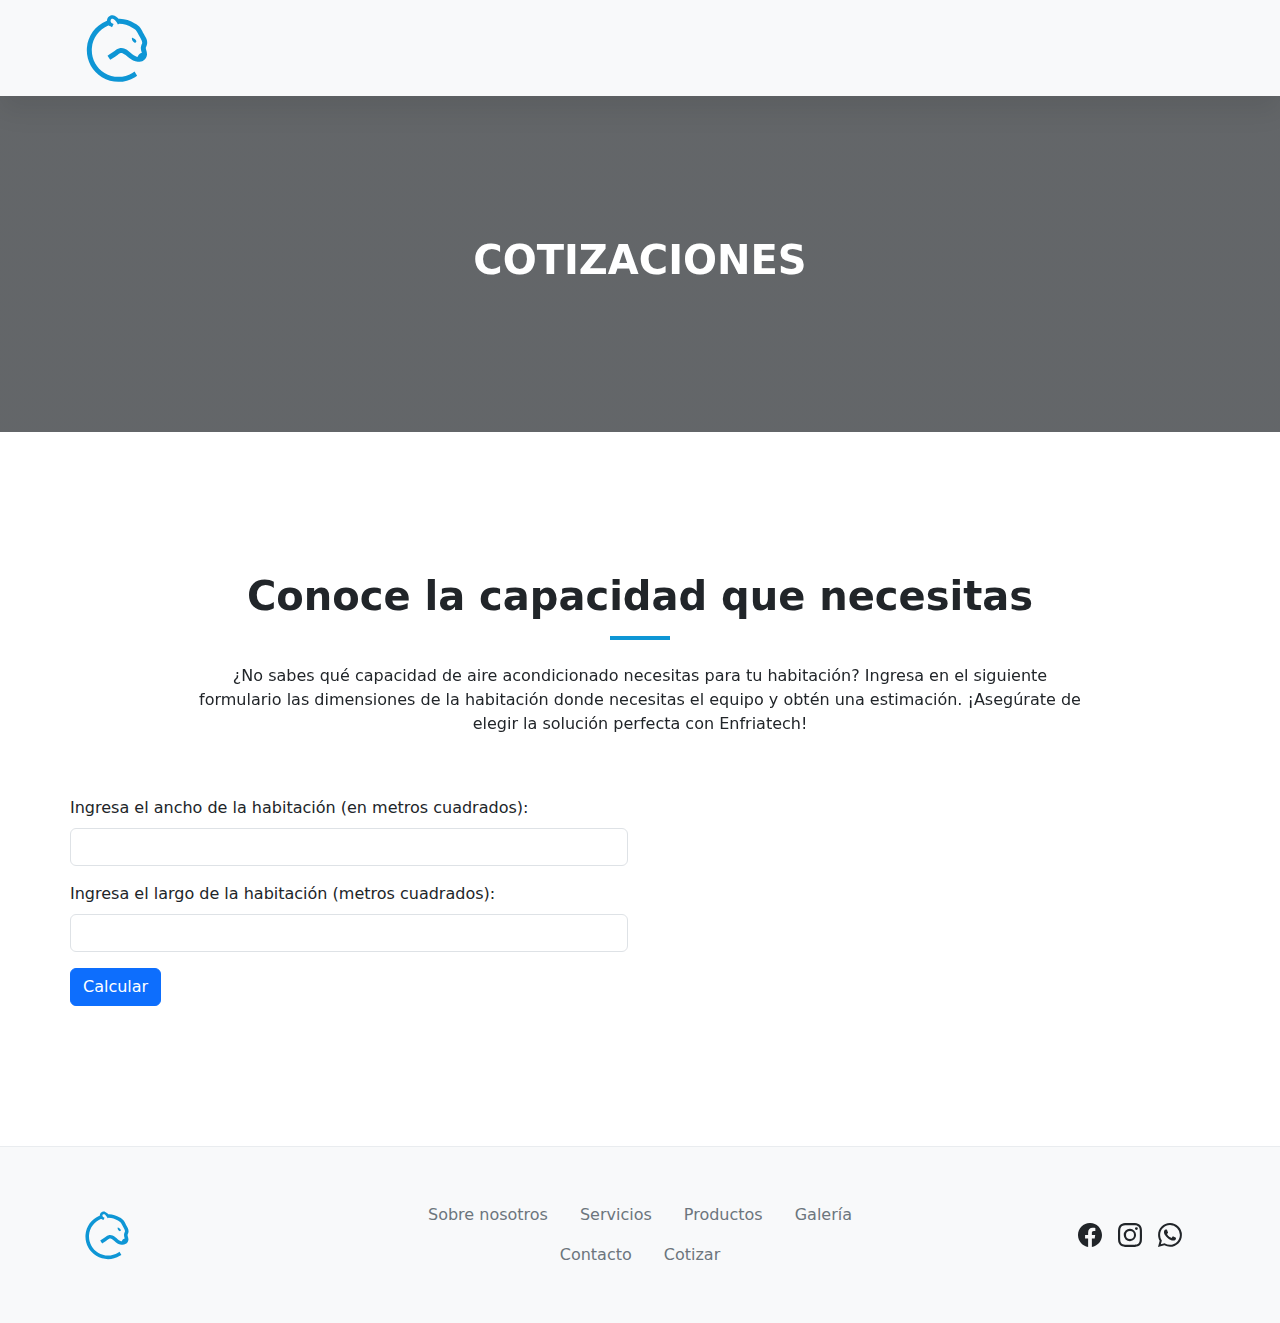
==== cotizacion.html @ b60d428d "Avance" ====
<!DOCTYPE html>
<html lang="es">
<head>
    <!-- METADATOS -->
    <meta charset="UTF-8">
    <meta name="viewport" content="width=device-width, initial-scale=1.0">
    <meta name="title" content="Enfríatech El Salvador | Servicios de Aire Acondicionado">
    <meta name="description" content="Enfriatech ofrece servicios de instalación, mantenimiento y reparación de aire acondicionado en El Salvador.">
    <meta name="keywords" content="aire acondicionado, climatización, El Salvador, instalación de aire acondicionado, mantenimiento de aire acondicionado, reparación de aire acondicionado, Enfriatech, soluciones de aire acondicionado, sistemas de climatización, eficiencia energética.">
    <meta name="robots" content="index, follow">
    <meta name="language" content="Spanish">
    <meta name="author" content="Alicia Linares, Rodrigo Flores, Rodrigo Álcantara, Carlos Lima">
    
    <!-- TITULO -->
    <title>Enfríatech El Salvador | Servicios de Aire Acondicionado</title>

    <!-- ICONO -->
    <link rel="shortcut icon" href="/src/img/bearblue.svg" type="image/x-icon">

    <!-- HOJA DE ESTILO-->
    <link rel="stylesheet" href="src/css/style.css">

    <!-- JAVASCRIPT -->
    <script src="/src/js/script.js" defer></script>

    <!-- BOOTSTRAP -->
    <link href="https://cdn.jsdelivr.net/npm/bootstrap@5.3.3/dist/css/bootstrap.min.css" rel="stylesheet" integrity="sha384-QWTKZyjpPEjISv5WaRU9OFeRpok6YctnYmDr5pNlyT2bRjXh0JMhjY6hW+ALEwIH" crossorigin="anonymous">
    <link rel="stylesheet" href="https://cdn.jsdelivr.net/npm/bootstrap-icons@1.11.3/font/bootstrap-icons.min.css">

    <!-- AOS -->
    <link href="https://unpkg.com/aos@2.3.1/dist/aos.css" rel="stylesheet">

</head>
<body>
    <!-- NAVBAR -->
    <nav class="navbar navbar-expand-md bg-light sticky-top">
        <div class="container">
            <a class="navbar-brand" href="/index.html">
                <img src="./src/img/bearblue.svg" class="img-fluid" width="70px" alt="Logo de Enfríatech">
            </a>
        </div>
    </nav>

    <!-- ENCABEZADO -->
    <section id="cotizador-encabezado" class="d-flex align-items-center text-center section-padding">
        <div class="container">
            <div class="row">
                <div class="col-12">
                    <h1 data-aos="fade-left" class="text-uppercase text-white fw-semibold display-6">COTIZACIONES</h1>
                </div>
            </div>
        </div>
    </section>
    
    <section class="container section-padding">
        <div class="row">
            <div class="col-12 text-center" data-aos="fade-down" data-aos-delay="50">
                <div class="section-title">
                    <h1 class="display-6 fw-semibold">Conoce la capacidad que necesitas</h1>
                    <div class="line"></div>
                    <p>
                        ¿No sabes qué capacidad de aire acondicionado necesitas para tu habitación? Ingresa en el siguiente formulario las dimensiones de la habitación donde necesitas el equipo y obtén una estimación. <span>¡Asegúrate de elegir la solución perfecta con Enfriatech!</span>
                    </p>
                </div>
            </div>
        </div>
        <div class="row">
            <div class="d-flex justify-content-center align-items-center gap-4">
                <div class="col-lg-6 col-md-12">
                    <!--FORMULARIO DE CALCULO DE CAPACIDAD-->
                   <form id="formulario-capacidad">
                       <div class="mb-3">
                           <label for="ancho" class="form-label">Ingresa el ancho de la habitación (en metros cuadrados): </label>
                           <input type="text" class="form-control" id="ancho">
                       </div>
                       <div class="mb-3">
                           <label for="largo" class="form-label">Ingresa el largo de la habitación (metros cuadrados): </label>
                           <input type="text" class="form-control" id="largo">
                       </div>
                       <button type="submit" class="btn btn-primary" onclick="return CalcularBTU()">Calcular</button>
                   </form>
               </div>
               <div id="contenedor-form-capacidad" class="col-lg-6 col-md-12">
                   <!-- 
                   <div class="col">
                       <div class="card">
                           <div class="card-body">
                           <h5 class="card-title">BTUS</h5>
                               <div class="d-flex flex-column">
                                   <p class="card-text">
                                       VOLTAJES
                                   </p>
                                   <p class="card-text">
                                       MARCAS
                                   </p>
                               </div>
                           </div>
                       </div>
                   </div>
                   -->
               </div>
            </div>
        </div>
    </section>




    <!-- FOOTER -->
    <footer class="footer">
        <div class="bg-light py-3 py-md-5 py-xl-8 border-top border-light-subtle">
          <div class="container overflow-hidden">
            <div class="row gy-3 gy-md-5 gy-xl-0 align-items-sm-center">
              <div class="col-xs-12 col-sm-6 col-xl-3 order-0 order-xl-0">
                <div class="footer-logo-wrapper text-center text-sm-start">
                  <a href="#!">
                    <img src="./src/img/bearblue.svg" class="img-fluid" width="50px" alt="Logo de Enfríatech">
                  </a>
                </div>
              </div>
      
              <div class="col-xs-12 col-xl-6 order-2 order-xl-1">
                    <ul class="nav justify-content-center">
                        <li class="nav-item">
                            <a class="nav-link link-secondary px-2 px-md-3" href="#about">Sobre nosotros</a>
                        </li>
                        <li class="nav-item">
                            <a class="nav-link link-secondary px-2 px-md-3" href="#services">Servicios</a>
                        </li>
                        <li class="nav-item">
                            <a class="nav-link link-secondary px-2 px-md-3" href="#products">Productos</a>
                        </li>
                        <li class="nav-item">
                            <a class="nav-link link-secondary px-2 px-md-3" href="#gallery">Galería</a>
                        </li>
                        <li class="nav-item">
                            <a class="nav-link link-secondary px-2 px-md-3" href="#contact">Contacto</a>
                        </li>
                        <li class="nav-item">
                            <a class="nav-link link-secondary px-2 px-md-3" href="/cotizacion.html">Cotizar</a>
                        </li>
                    </ul>
              </div>
      
              <div class="col-xs-12 col-sm-6 col-xl-3 order-1 order-xl-2">
                <div class="social-media-wrapper">
                  <ul class="list-unstyled m-0 p-0 d-flex justify-content-center justify-content-sm-end">
                    <li class="me-3">
                        <a href="https://www.facebook.com/enfriatechsv" target="_blank" class="link-dark link-opacity-75-hover">
                            <svg xmlns="http://www.w3.org/2000/svg" width="24" height="24" fill="currentColor" class="bi bi-facebook" viewBox="0 0 16 16">
                                <path d="M16 8.049c0-4.446-3.582-8.05-8-8.05C3.58 0-.002 3.603-.002 8.05c0 4.017 2.926 7.347 6.75 7.951v-5.625h-2.03V8.05H6.75V6.275c0-2.017 1.195-3.131 3.022-3.131.876 0 1.791.157 1.791.157v1.98h-1.009c-.993 0-1.303.621-1.303 1.258v1.51h2.218l-.354 2.326H9.25V16c3.824-.604 6.75-3.934 6.75-7.951"/>
                            </svg>
                        </a>
                    </li>
                    <li class="me-3">
                        <a href="https://www.instagram.com/enfriatechsv/" target="_blank" class="link-dark link-opacity-75-hover">
                            <svg xmlns="http://www.w3.org/2000/svg" width="24" height="24" fill="currentColor" class="bi bi-instagram" viewBox="0 0 16 16">
                            <path d="M8 0C5.829 0 5.556.01 4.703.048 3.85.088 3.269.222 2.76.42a3.917 3.917 0 0 0-1.417.923A3.927 3.927 0 0 0 .42 2.76C.222 3.268.087 3.85.048 4.7.01 5.555 0 5.827 0 8.001c0 2.172.01 2.444.048 3.297.04.852.174 1.433.372 1.942.205.526.478.972.923 1.417.444.445.89.719 1.416.923.51.198 1.09.333 1.942.372C5.555 15.99 5.827 16 8 16s2.444-.01 3.298-.048c.851-.04 1.434-.174 1.943-.372a3.916 3.916 0 0 0 1.416-.923c.445-.445.718-.891.923-1.417.197-.509.332-1.09.372-1.942C15.99 10.445 16 10.173 16 8s-.01-2.445-.048-3.299c-.04-.851-.175-1.433-.372-1.941a3.926 3.926 0 0 0-.923-1.417A3.911 3.911 0 0 0 13.24.42c-.51-.198-1.092-.333-1.943-.372C10.443.01 10.172 0 7.998 0h.003zm-.717 1.442h.718c2.136 0 2.389.007 3.232.046.78.035 1.204.166 1.486.275.373.145.64.319.92.599.28.28.453.546.598.92.11.281.24.705.275 1.485.039.843.047 1.096.047 3.231s-.008 2.389-.047 3.232c-.035.78-.166 1.203-.275 1.485a2.47 2.47 0 0 1-.599.919c-.28.28-.546.453-.92.598-.28.11-.704.24-1.485.276-.843.038-1.096.047-3.232.047s-2.39-.009-3.233-.047c-.78-.036-1.203-.166-1.485-.276a2.478 2.478 0 0 1-.92-.598 2.48 2.48 0 0 1-.6-.92c-.109-.281-.24-.705-.275-1.485-.038-.843-.046-1.096-.046-3.233 0-2.136.008-2.388.046-3.231.036-.78.166-1.204.276-1.486.145-.373.319-.64.599-.92.28-.28.546-.453.92-.598.282-.11.705-.24 1.485-.276.738-.034 1.024-.044 2.515-.045v.002zm4.988 1.328a.96.96 0 1 0 0 1.92.96.96 0 0 0 0-1.92zm-4.27 1.122a4.109 4.109 0 1 0 0 8.217 4.109 4.109 0 0 0 0-8.217zm0 1.441a2.667 2.667 0 1 1 0 5.334 2.667 2.667 0 0 1 0-5.334z" />
                            </svg>
                        </a>
                    </li>
                    <li class="me-3">
                        <a href="https://wa.me/50378338114" target="_blank" class="link-dark link-opacity-75-hover">
                            <svg xmlns="http://www.w3.org/2000/svg" width="24" height="24" fill="currentColor" class="bi bi-whatsapp" viewBox="0 0 16 16">
                                <path d="M13.601 2.326A7.85 7.85 0 0 0 7.994 0C3.627 0 .068 3.558.064 7.926c0 1.399.366 2.76 1.057 3.965L0 16l4.204-1.102a7.9 7.9 0 0 0 3.79.965h.004c4.368 0 7.926-3.558 7.93-7.93A7.9 7.9 0 0 0 13.6 2.326zM7.994 14.521a6.6 6.6 0 0 1-3.356-.92l-.24-.144-2.494.654.666-2.433-.156-.251a6.56 6.56 0 0 1-1.007-3.505c0-3.626 2.957-6.584 6.591-6.584a6.56 6.56 0 0 1 4.66 1.931 6.56 6.56 0 0 1 1.928 4.66c-.004 3.639-2.961 6.592-6.592 6.592m3.615-4.934c-.197-.099-1.17-.578-1.353-.646-.182-.065-.315-.099-.445.099-.133.197-.513.646-.627.775-.114.133-.232.148-.43.05-.197-.1-.836-.308-1.592-.985-.59-.525-.985-1.175-1.103-1.372-.114-.198-.011-.304.088-.403.087-.088.197-.232.296-.346.1-.114.133-.198.198-.33.065-.134.034-.248-.015-.347-.05-.099-.445-1.076-.612-1.47-.16-.389-.323-.335-.445-.34-.114-.007-.247-.007-.38-.007a.73.73 0 0 0-.529.247c-.182.198-.691.677-.691 1.654s.71 1.916.81 2.049c.098.133 1.394 2.132 3.383 2.992.47.205.84.326 1.129.418.475.152.904.129 1.246.08.38-.058 1.171-.48 1.338-.943.164-.464.164-.86.114-.943-.049-.084-.182-.133-.38-.232"/>
                            </svg>
                        </a>
                    </li>
                  </ul>
                </div>
              </div>
            </div>
          </div>
        </div>
    </footer>

    <!-- BOOTSTRAP -->
    <script src="https://cdn.jsdelivr.net/npm/bootstrap@5.3.3/dist/js/bootstrap.bundle.min.js" integrity="sha384-YvpcrYf0tY3lHB60NNkmXc5s9fDVZLESaAA55NDzOxhy9GkcIdslK1eN7N6jIeHz" crossorigin="anonymous"></script>
    <!-- AOS -->
    <script src="https://unpkg.com/aos@2.3.1/dist/aos.js"></script>
    <script>
        AOS.init({});
    </script>
</body>
</html>
---- src/css/style.css ----
@import url('https://fonts.googleapis.com/css2?family=Montserrat:ital,wght@0,100..900;1,100..900&family=Poppins:ital,wght@0,100;0,200;0,300;0,400;0,500;0,600;0,700;0,800;0,900;1,100;1,200;1,300;1,400;1,500;1,600;1,700;1,800;1,900&family=Quicksand:wght@300..700&display=swap');

/* RAIZ */

:root {
    --c-dark: #212529;
    --c-brand: #0e96d5;
    --box-shadow: 0px 15px 25px rgba(0,0,0,0.08);
    --transition: all 0.5s ease;
}

/* NAVBAR */
.navbar {
    box-shadow: var(--box-shadow);
}

.navbar-nav .nav-link {
    font-weight: 400;
    color: var(--c-dark);
}

.navbar-nav .nav-link.active {
    color: var(--c-brand);
}

/* SECCION HERO */
#hero {
    background: linear-gradient(rgba(33,37,41, 0.7), rgba(33,37,41, 0.7)), url(/src/img/hero.jpg);
    background-position: center;
    background-size: cover;
}

#hero span{
    text-decoration: underline #53add7;
}


/* SECCIONES */
.section-padding {
    padding-top: 140px;
    padding-bottom: 140px;
}

.section-title {
    margin-bottom: 60px;
}

.section-title .line {
    width: 60px;
    height: 4px;
    background-color: var(--c-brand);
    margin: 16px auto 24px auto;
}

.section-title p {
    max-width: 900px;
    margin-left: auto;
    margin-right: auto;
}

/* SECCION SERVICIOS*/

.service, .product{ /* Añade box shadow a las cards de servicios y productos */
    height: 100%;
    box-shadow: 0px 15px 25px rgba(0,0,0,0.08);;
}

.service::after {
    content: "";
    width: 40px;
    height: 40px;
    background: rgba(var(--c-brand-rgb), 0.2);
    position: absolute;
    bottom: 0;
    right: 0;
    transition: var(--transition);
}

.service:hover::after {
    width: 100%;
    height: 100%;
    background: var(--c-brand);
    z-index: -1;
}

.service:hover h5,
.service:hover p {
    color: white;
}

/* SECCION PRODUCTOS */
.carousel img {
    width: 100%;
    height: 300px;
    object-fit: scale-down;
    object-position: center;
}

/* SECCION GALERIA */
.col img {
    margin-top: 8px;
    vertical-align: middle;
    width: 100%;
}


#cotizador-encabezado{
    background: linear-gradient(rgba(33,37,41, 0.7), rgba(33,37,41, 0.7)), url('https://reefairconditioning.com.au/wp-content/uploads/2021/03/Reef-Air-Conditioning-Services.jpg');
    background-position: center;
    background-size: contain;
}
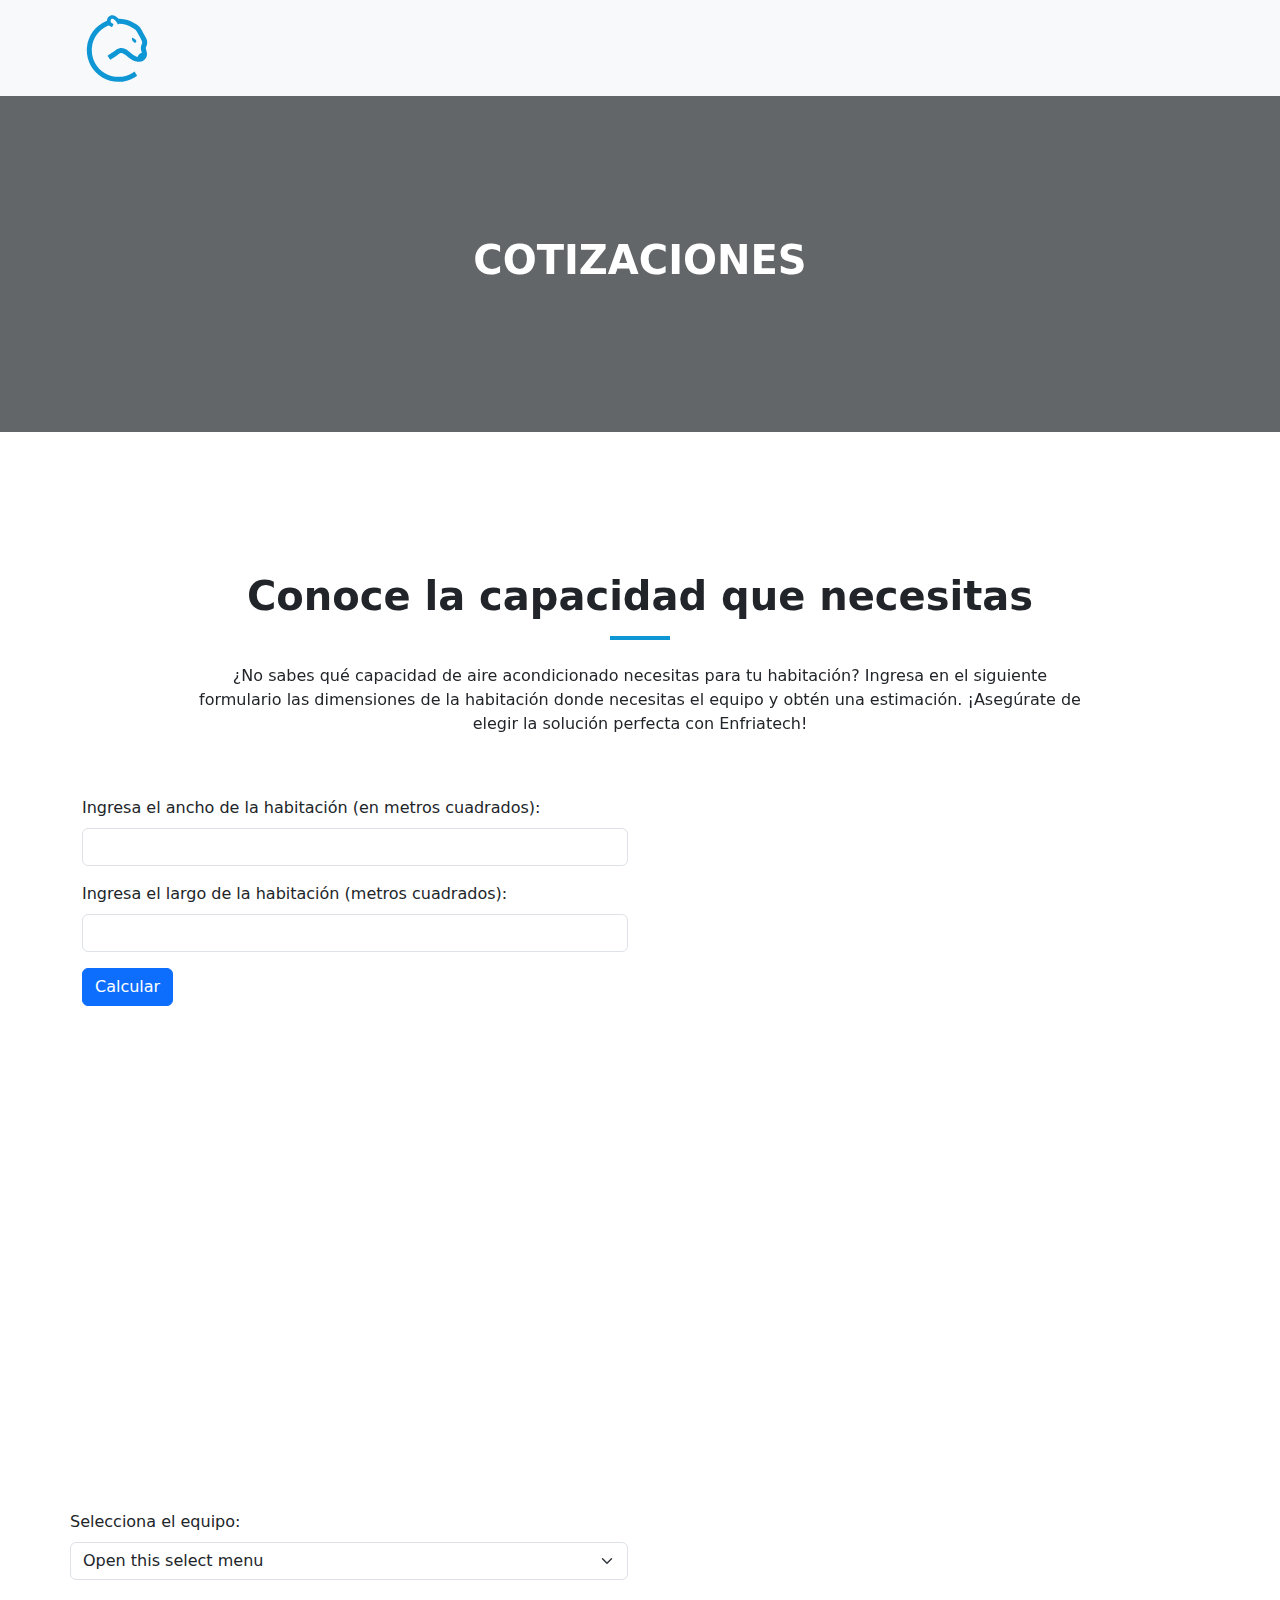
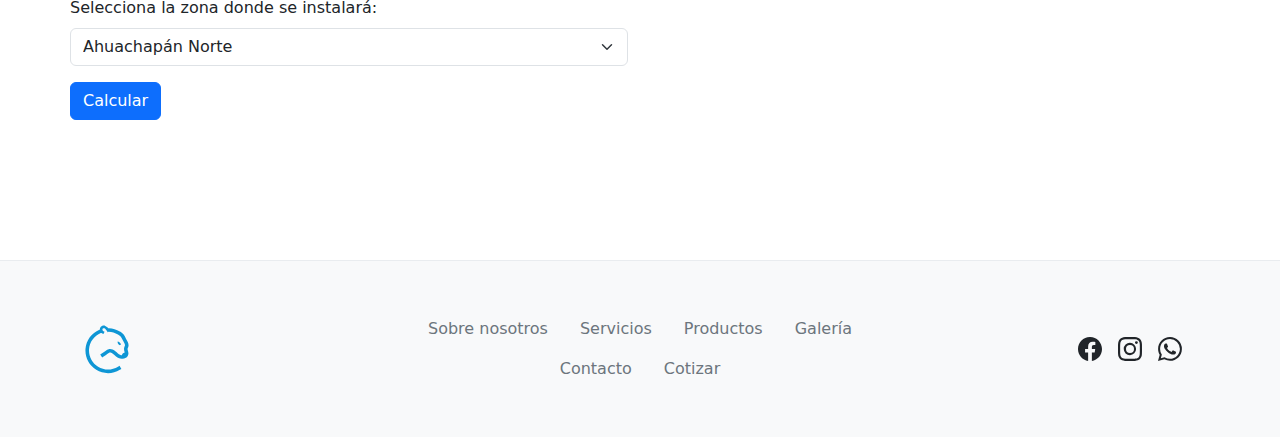
==== commit bfeadfef: "Añadida función para calcular el precio estimado de instalación" ====
--- a/cotizacion.html
+++ b/cotizacion.html
@@ -51,7 +51,8 @@
             </div>
         </div>
     </section>
-    
+
+    <!-- CALCULO DE CAPACIDAD -->
     <section class="container section-padding">
         <div class="row">
             <div class="col-12 text-center" data-aos="fade-down" data-aos-delay="50">
@@ -59,7 +60,43 @@
                     <h1 class="display-6 fw-semibold">Conoce la capacidad que necesitas</h1>
                     <div class="line"></div>
                     <p>
-                        ¿No sabes qué capacidad de aire acondicionado necesitas para tu habitación? Ingresa en el siguiente formulario las dimensiones de la habitación donde necesitas el equipo y obtén una estimación. <span>¡Asegúrate de elegir la solución perfecta con Enfriatech!</span>
+                        ¿No sabes qué capacidad de aire acondicionado necesitas para tu habitación? Ingresa en el siguiente formulario las dimensiones de la habitación donde necesitas el equipo y obtén una estimación. ¡Asegúrate de elegir la solución perfecta con Enfriatech!
+                    </p>
+                </div>
+            </div>
+        </div>
+        <div class="row">
+            
+            <div class="col-lg-6 col-md-12">
+                <!--FORMULARIO DE CALCULO DE CAPACIDAD-->
+                <form id="formulario-capacidad">
+                    <div class="mb-3">
+                        <label for="ancho" class="form-label">Ingresa el ancho de la habitación (en metros cuadrados): </label>
+                        <input type="text" class="form-control" id="ancho">
+                    </div>
+                    <div class="mb-3">
+                        <label for="largo" class="form-label">Ingresa el largo de la habitación (metros cuadrados): </label>
+                        <input type="text" class="form-control" id="largo">
+                    </div>
+                    <button type="submit" class="btn btn-primary" onclick="CalcularBTU()">Calcular</button>
+                </form>
+            </div>
+            <div id="contenedor-form-capacidad" class="col-lg-6 col-md-12 product">
+                <!-- CONTENEDOR PARA LA CARD CON RESULTADO -->
+            </div>
+        </div>
+        </div>
+    </section>
+
+    <!-- CALCULO PRECIO EQUIPO + INSTALACIÓN MECÁNICA -->
+    <section class="container section-padding">
+        <div class="row">
+            <div class="col-12 text-center" data-aos="fade-down" data-aos-delay="50">
+                <div class="section-title">
+                    <h1 class="display-6 fw-semibold">Haz una cotización aproximada</h1>
+                    <div class="line"></div>
+                    <p>
+                        Utiliza nuestro formulario para calcular el precio estimado del suministro del equipo y la instalación mecánica. Ingresa los datos solicitados y obtén una cotización aproximada al instante. En Enfriatech, hacemos que mantener tu espacio frescso sea fácil y transparente.
                     </p>
                 </div>
             </div>
@@ -68,43 +105,51 @@
             <div class="d-flex justify-content-center align-items-center gap-4">
                 <div class="col-lg-6 col-md-12">
                     <!--FORMULARIO DE CALCULO DE CAPACIDAD-->
-                   <form id="formulario-capacidad">
+                   <form id="formulario-cotizacion">
                        <div class="mb-3">
-                           <label for="ancho" class="form-label">Ingresa el ancho de la habitación (en metros cuadrados): </label>
-                           <input type="text" class="form-control" id="ancho">
+                        <label for="largo" class="form-label">
+                            Selecciona el equipo: 
+                        </label>
+                        <select id="equipo" class="form-select">
+                            <option selected>Open this select menu</option>
+                            <option value="280">12,000 BTU CONVENCIONAL 220v (+$280)</option>
+                            <option value="395">12,000 BTU INVERTER 220v (+$395)</option>
+                            <option value="296">12,000 BTU CONVENCIONAL 110v (+$296) </option>
+                            <option value="400">12,000 BTU INVERTER 110v (+$400) </option>
+                            <option value="490">18,000 BTU CONVENCIONAL 220v (+$490)</option>
+                            <option value="550">18,000 BTU INVERTER 220v (+$550)</option>
+                            <option value="545">24,000 BTU CONVENCIONAL 220v (+$545)</option>
+                            <option value="650">24,000 BTU 220v INVERTER (+$650)</option>
+                        </select>
                        </div>
                        <div class="mb-3">
-                           <label for="largo" class="form-label">Ingresa el largo de la habitación (metros cuadrados): </label>
-                           <input type="text" class="form-control" id="largo">
+                        <label for="largo" class="form-label">
+                            Selecciona la zona donde se instalará: 
+                        </label>
+                        <select id="zona" class="form-select" placeholder="Selecciona la zona">
+                            <option value="15">Ahuachapán Norte</option>
+                            <option value="15">Ahuachapán Centro</option>
+                            <option value="15">Ahuachapán Sur</option>
+                            <option value="santa-ana-norte">Santa Ana Norte</option>
+                            <option value="0">Santa Ana Centro</option>
+                            <option value="10">Santa Ana Este</option>
+                            <option value="10">Santa Ana Oeste</option>
+                            <option value="15">Sonsonate Norte</option>
+                            <option value="20">Sonsonate Centro</option>
+                            <option value="20">Sonsonate Este</option>
+                            <option value="20">Sonsonate Oeste</option>
+                        </select>
                        </div>
-                       <button type="submit" class="btn btn-primary" onclick="return CalcularBTU()">Calcular</button>
+                       <button type="submit" class="btn btn-primary" onclick="return CalcularPrecio()">Calcular</button>
                    </form>
                </div>
-               <div id="contenedor-form-capacidad" class="col-lg-6 col-md-12">
-                   <!-- 
-                   <div class="col">
-                       <div class="card">
-                           <div class="card-body">
-                           <h5 class="card-title">BTUS</h5>
-                               <div class="d-flex flex-column">
-                                   <p class="card-text">
-                                       VOLTAJES
-                                   </p>
-                                   <p class="card-text">
-                                       MARCAS
-                                   </p>
-                               </div>
-                           </div>
-                       </div>
-                   </div>
-                   -->
+               <div id="contenedor-form-cotizacion" class="col-lg-6 col-md-12">
+                   <!-- CONTENEDOR PARA LA CARD CON RESULTADO -->
+                   
                </div>
             </div>
         </div>
     </section>
-
-
-
 
     <!-- FOOTER -->
     <footer class="footer">
--- a/src/css/style.css
+++ b/src/css/style.css
@@ -5,7 +5,6 @@
 :root {
     --c-dark: #212529;
     --c-brand: #0e96d5;
-    --box-shadow: 0px 15px 25px rgba(0,0,0,0.08);
     --transition: all 0.5s ease;
 }
 
@@ -31,7 +30,7 @@
 }
 
 #hero span{
-    text-decoration: underline #53add7;
+    text-decoration: underline var(--c-brand);
 }
 
 
@@ -62,7 +61,7 @@
 
 .service, .product{ /* Añade box shadow a las cards de servicios y productos */
     height: 100%;
-    box-shadow: 0px 15px 25px rgba(0,0,0,0.08);;
+    box-shadow: 0px 15px 25px rgba(0,0,0,0.08);
 }
 
 .service::after {
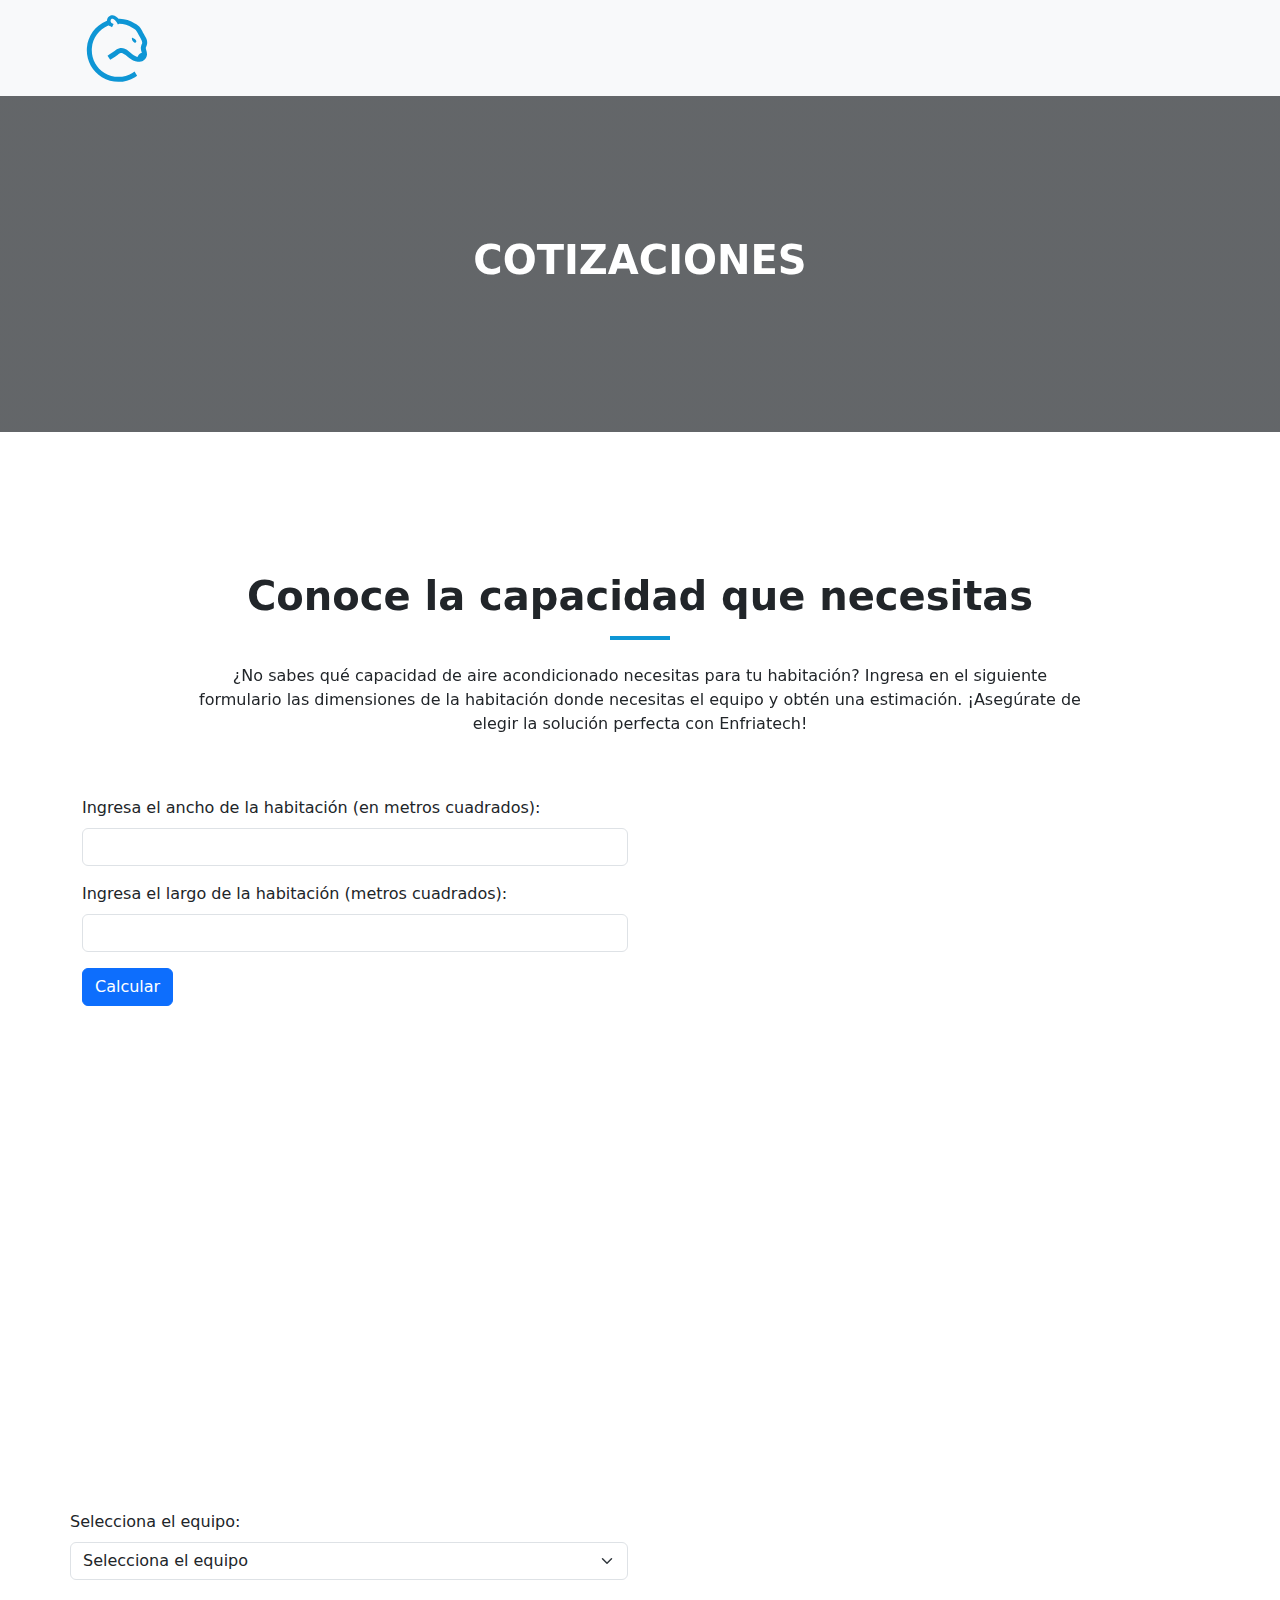
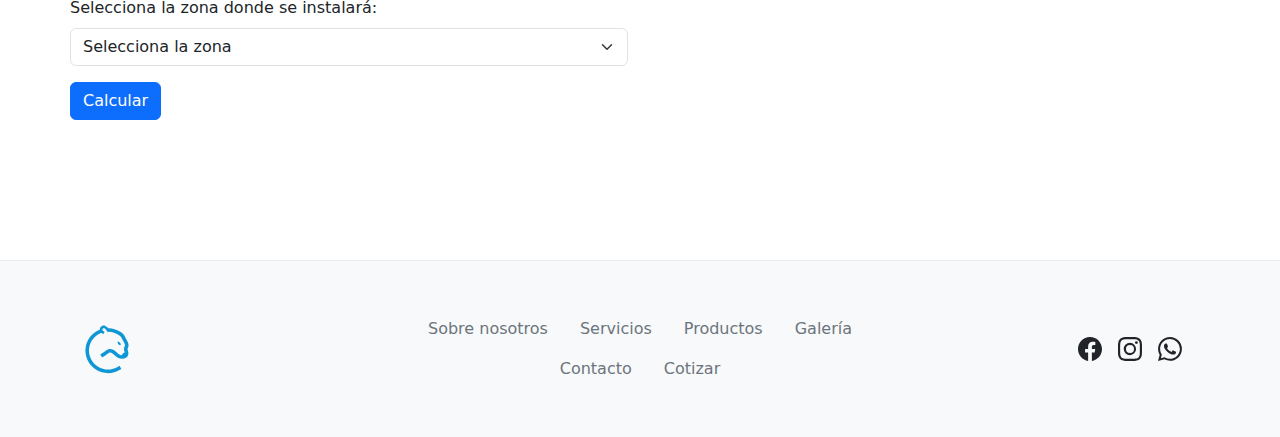
==== commit dbe33765: "Corrección de errores" ====
--- a/cotizacion.html
+++ b/cotizacion.html
@@ -111,7 +111,7 @@
                             Selecciona el equipo: 
                         </label>
                         <select id="equipo" class="form-select">
-                            <option selected>Open this select menu</option>
+                            <option value="" disabled selected>Selecciona el equipo</option>
                             <option value="280">12,000 BTU CONVENCIONAL 220v (+$280)</option>
                             <option value="395">12,000 BTU INVERTER 220v (+$395)</option>
                             <option value="296">12,000 BTU CONVENCIONAL 110v (+$296) </option>
@@ -126,11 +126,12 @@
                         <label for="largo" class="form-label">
                             Selecciona la zona donde se instalará: 
                         </label>
-                        <select id="zona" class="form-select" placeholder="Selecciona la zona">
+                        <select id="zona" class="form-select">
+                            <option value="" disabled selected>Selecciona la zona</option>
                             <option value="15">Ahuachapán Norte</option>
                             <option value="15">Ahuachapán Centro</option>
                             <option value="15">Ahuachapán Sur</option>
-                            <option value="santa-ana-norte">Santa Ana Norte</option>
+                            <option value="15">Santa Ana Norte</option>
                             <option value="0">Santa Ana Centro</option>
                             <option value="10">Santa Ana Este</option>
                             <option value="10">Santa Ana Oeste</option>
--- a/src/css/style.css
+++ b/src/css/style.css
@@ -103,8 +103,11 @@
 }
 
 
+/* PÁGINA COTIZADOR */
+
 #cotizador-encabezado{
     background: linear-gradient(rgba(33,37,41, 0.7), rgba(33,37,41, 0.7)), url('https://reefairconditioning.com.au/wp-content/uploads/2021/03/Reef-Air-Conditioning-Services.jpg');
     background-position: center;
     background-size: contain;
+    background-repeat: no-repeat;
 }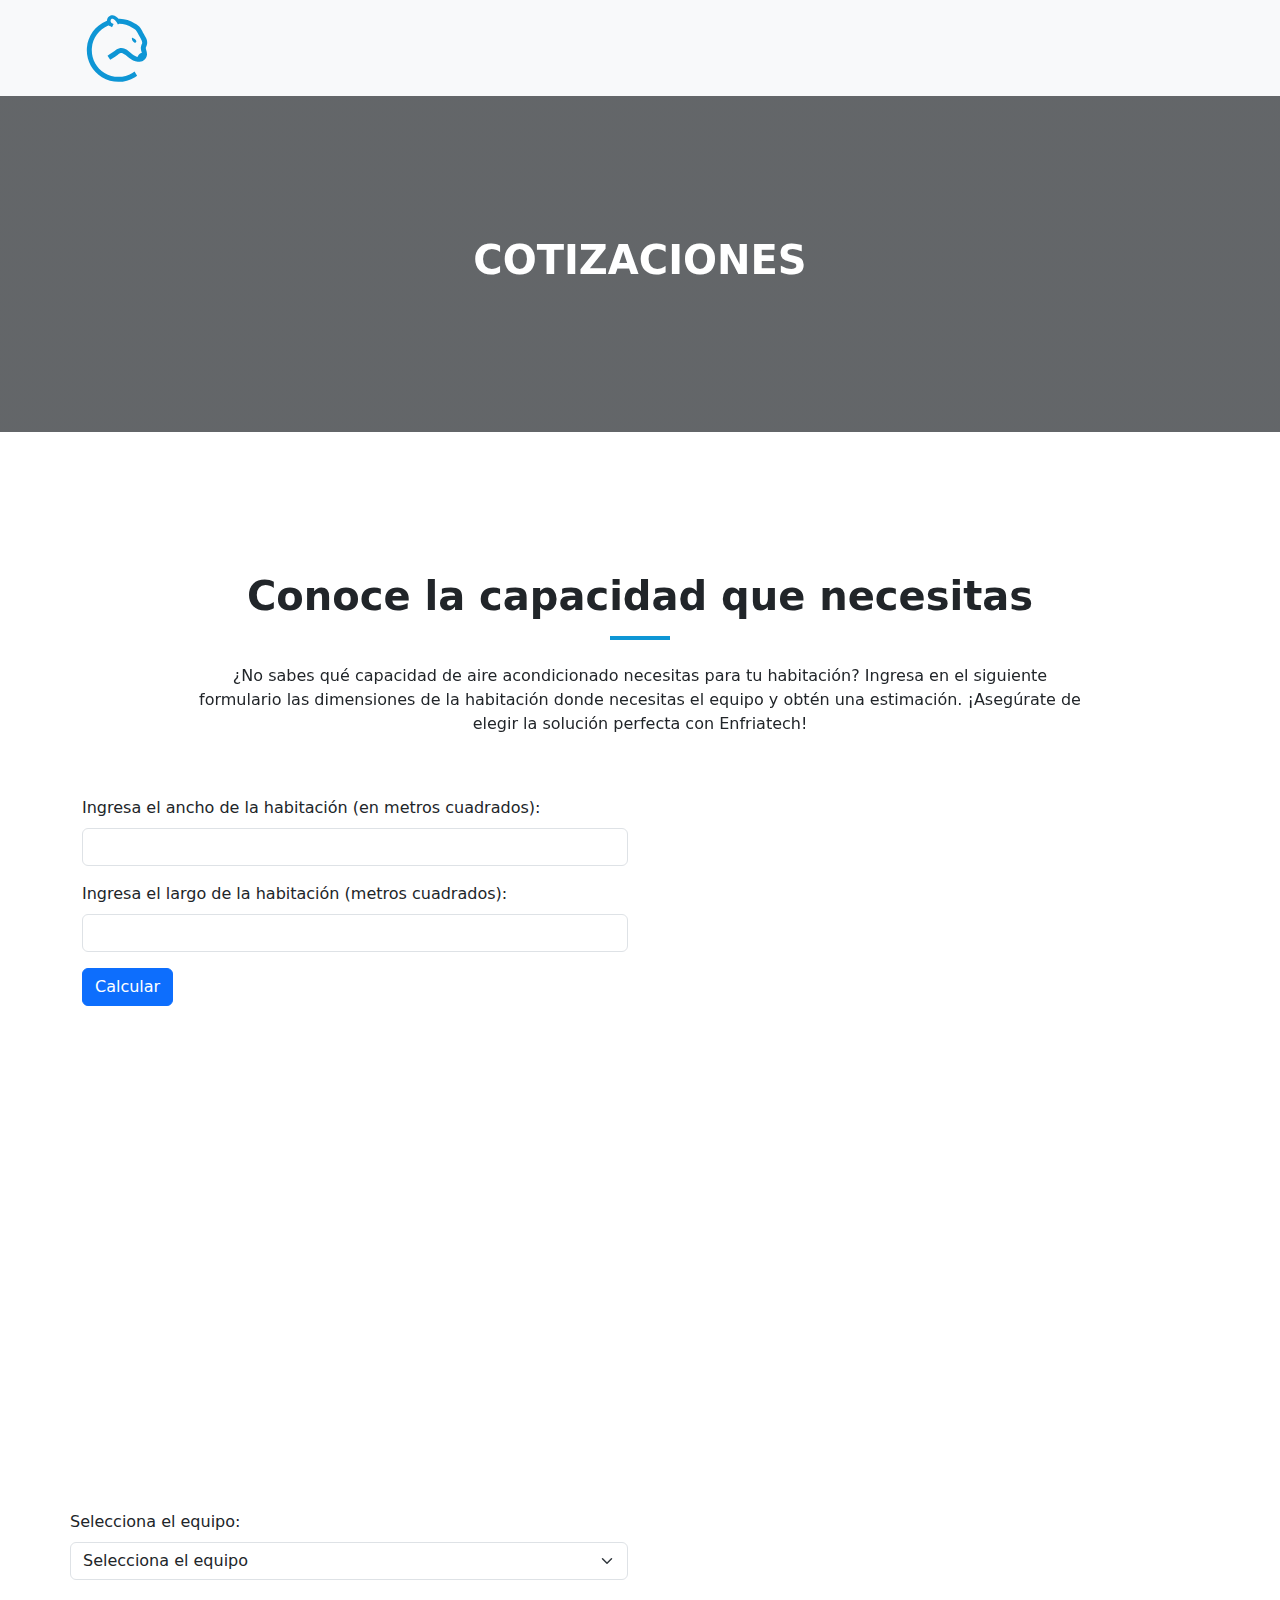
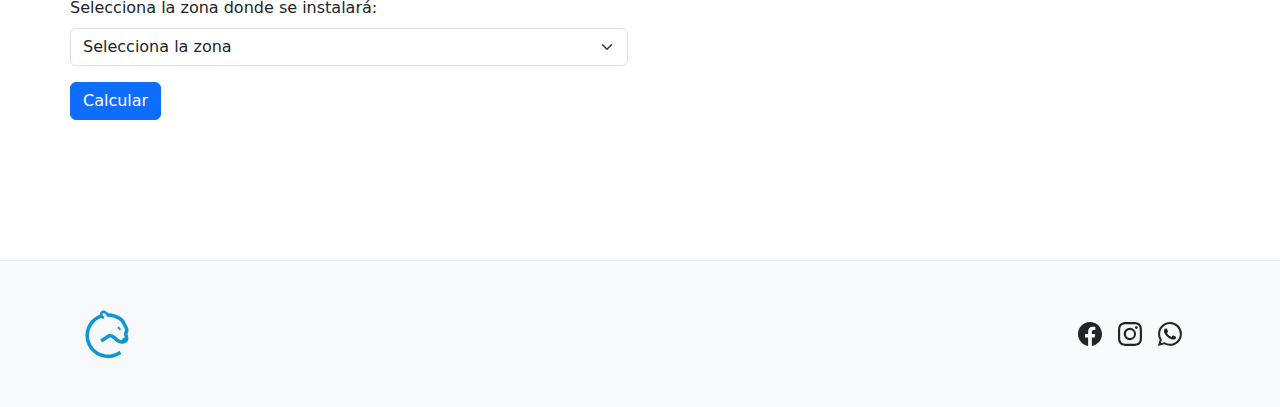
==== commit 76816fdd: "Corrección footer cotizacion.html" ====
--- a/cotizacion.html
+++ b/cotizacion.html
@@ -156,7 +156,7 @@
     <footer class="footer">
         <div class="bg-light py-3 py-md-5 py-xl-8 border-top border-light-subtle">
           <div class="container overflow-hidden">
-            <div class="row gy-3 gy-md-5 gy-xl-0 align-items-sm-center">
+            <div class="row gy-3 gy-md-5 gy-xl-0 align-items-center justify-content-between">
               <div class="col-xs-12 col-sm-6 col-xl-3 order-0 order-xl-0">
                 <div class="footer-logo-wrapper text-center text-sm-start">
                   <a href="#!">
@@ -164,30 +164,6 @@
                   </a>
                 </div>
               </div>
-      
-              <div class="col-xs-12 col-xl-6 order-2 order-xl-1">
-                    <ul class="nav justify-content-center">
-                        <li class="nav-item">
-                            <a class="nav-link link-secondary px-2 px-md-3" href="#about">Sobre nosotros</a>
-                        </li>
-                        <li class="nav-item">
-                            <a class="nav-link link-secondary px-2 px-md-3" href="#services">Servicios</a>
-                        </li>
-                        <li class="nav-item">
-                            <a class="nav-link link-secondary px-2 px-md-3" href="#products">Productos</a>
-                        </li>
-                        <li class="nav-item">
-                            <a class="nav-link link-secondary px-2 px-md-3" href="#gallery">Galería</a>
-                        </li>
-                        <li class="nav-item">
-                            <a class="nav-link link-secondary px-2 px-md-3" href="#contact">Contacto</a>
-                        </li>
-                        <li class="nav-item">
-                            <a class="nav-link link-secondary px-2 px-md-3" href="/cotizacion.html">Cotizar</a>
-                        </li>
-                    </ul>
-              </div>
-      
               <div class="col-xs-12 col-sm-6 col-xl-3 order-1 order-xl-2">
                 <div class="social-media-wrapper">
                   <ul class="list-unstyled m-0 p-0 d-flex justify-content-center justify-content-sm-end">
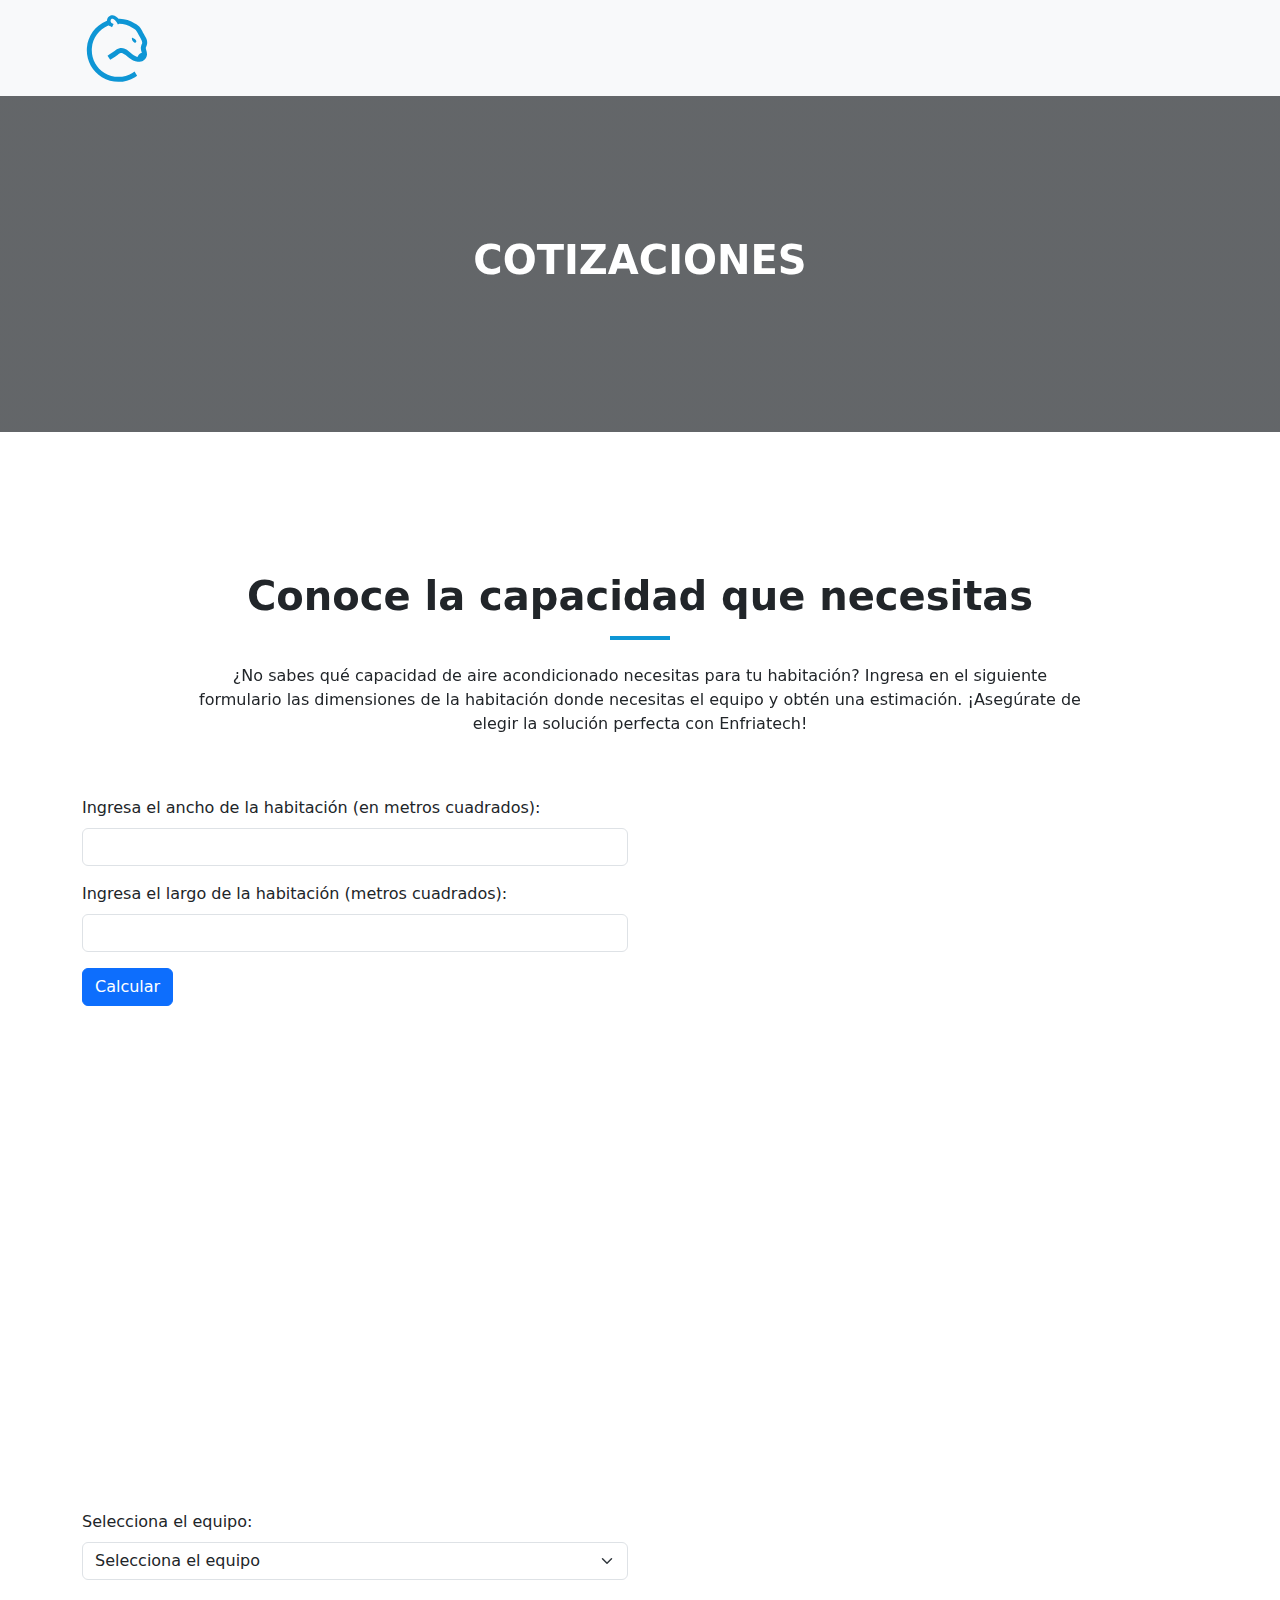
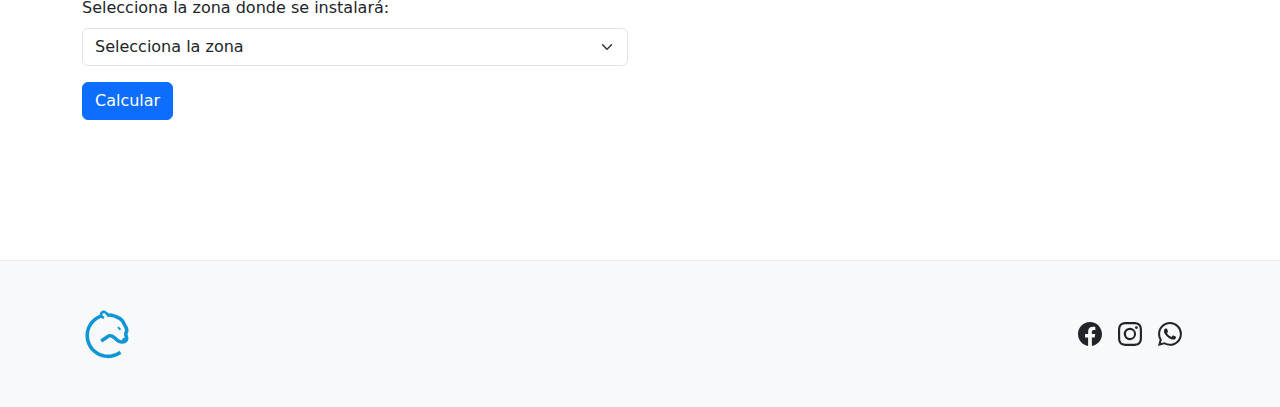
==== commit 8328d7b1: "Cambios menores" ====
--- a/cotizacion.html
+++ b/cotizacion.html
@@ -66,7 +66,6 @@
             </div>
         </div>
         <div class="row">
-            
             <div class="col-lg-6 col-md-12">
                 <!--FORMULARIO DE CALCULO DE CAPACIDAD-->
                 <form id="formulario-capacidad">
@@ -102,11 +101,10 @@
             </div>
         </div>
         <div class="row">
-            <div class="d-flex justify-content-center align-items-center gap-4">
-                <div class="col-lg-6 col-md-12">
-                    <!--FORMULARIO DE CALCULO DE CAPACIDAD-->
-                   <form id="formulario-cotizacion">
-                       <div class="mb-3">
+            <div class="col-lg-6 col-md-12">
+                <!--FORMULARIO DE CALCULO DE CAPACIDAD-->
+                <form id="formulario-cotizacion">
+                    <div class="mb-3">
                         <label for="largo" class="form-label">
                             Selecciona el equipo: 
                         </label>
@@ -121,8 +119,8 @@
                             <option value="545">24,000 BTU CONVENCIONAL 220v (+$545)</option>
                             <option value="650">24,000 BTU 220v INVERTER (+$650)</option>
                         </select>
-                       </div>
-                       <div class="mb-3">
+                   </div>
+                    <div class="mb-3">
                         <label for="largo" class="form-label">
                             Selecciona la zona donde se instalará: 
                         </label>
@@ -140,14 +138,13 @@
                             <option value="20">Sonsonate Este</option>
                             <option value="20">Sonsonate Oeste</option>
                         </select>
-                       </div>
-                       <button type="submit" class="btn btn-primary" onclick="return CalcularPrecio()">Calcular</button>
-                   </form>
-               </div>
-               <div id="contenedor-form-cotizacion" class="col-lg-6 col-md-12">
-                   <!-- CONTENEDOR PARA LA CARD CON RESULTADO -->
-                   
-               </div>
+                    </div>
+                   <button type="submit" class="btn btn-primary" onclick="return CalcularPrecio()">Calcular</button>
+                </form>
+           </div>
+            <div id="contenedor-form-cotizacion" class="col-lg-6 col-md-12">
+                <!-- CONTENEDOR PARA LA CARD CON RESULTADO --> 
+            </div>
             </div>
         </div>
     </section>
